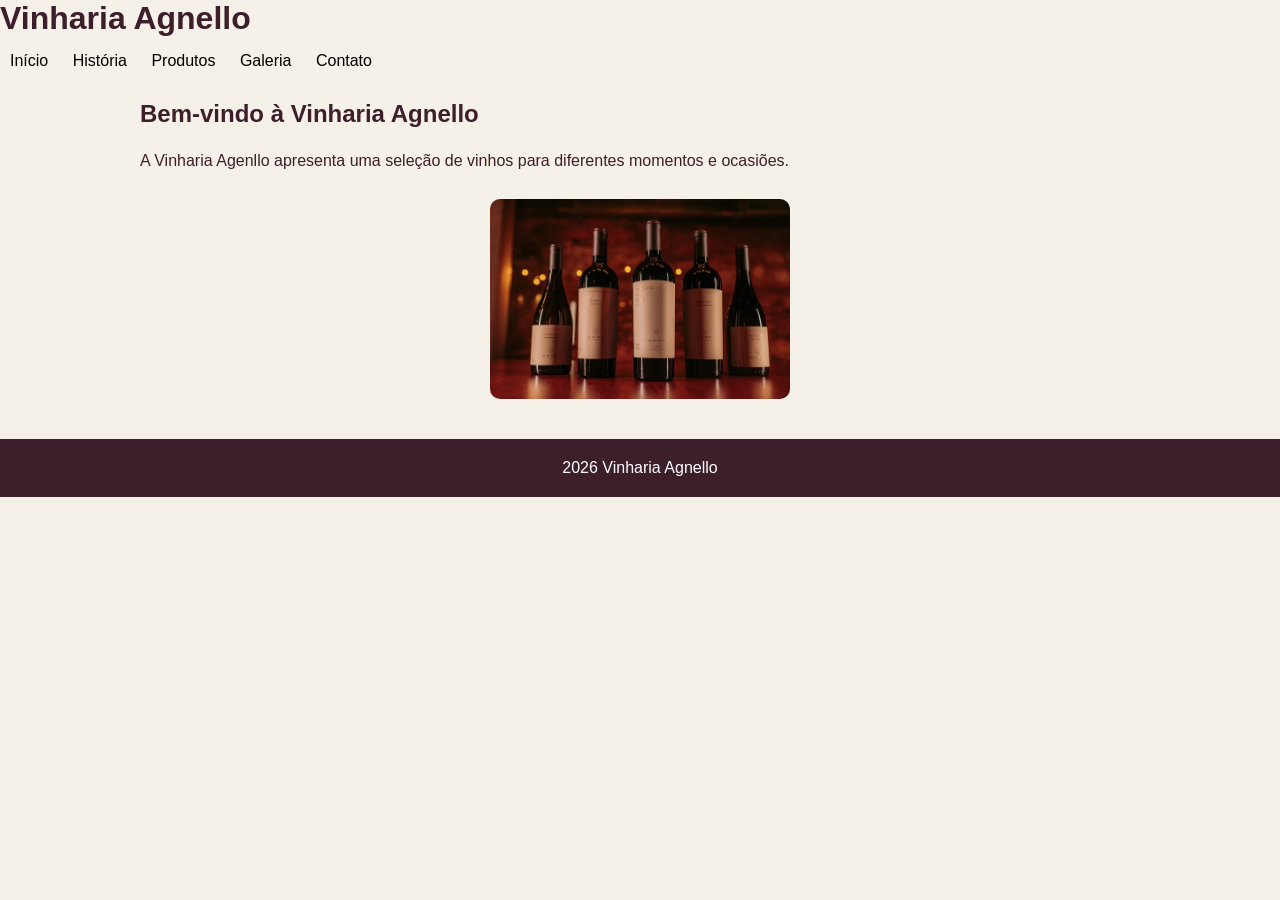
==== index.html @ 733ac4df "estrutura inicial do projeto" ====
<!DOCTYPE html>
<html lang="pt-BR">
<head>
    <meta charset="UTF-8">
    <meta name="viewport" content="width=device-width, initial-scale=1.0">
  
    <meta name="description" content ="Conheça a Vinharia Agnello e seus vinhos.">
    <meta name="keywords" content="vinho, vinharia, vinhos, Vinharia Agnello">

    <title>Vinharia Agnello</title>

    <link rel="stylesheet" href="src/css/style.css">
</head>
<body>
    <header>
        <h1>Vinharia Agnello</h1>

        <nav>
            <a href="index.html">Início</a>
            <a href="src/pages/historia.html">História</a>
            <a href="src/pages/produtos.html">Produtos</a>
            <a href="src/pages/galeria.html">Galeria</a>
            <a href="src/pages/contato.html">Contato</a>

        </nav>
    </header>

    <main>

        <section id="Inicio">

            <h2>Bem-vindo à Vinharia Agnello</h2>

            <p>
                A Vinharia Agenllo apresenta uma seleção de vinhos para diferentes momentos e ocasiões.
            </p>

            <img src="src/assets/imgs/vinho.jpg" alt="Garrafas de vinho">

        </section>

    </main>

    <footer>2026 Vinharia Agnello</footer>

</body>

</html>
---- src/css/style.css ----
* {
    box-sizing: border-box
}

body {
    margin:0;
    font-family: Arial, sans-serif;
    background-color: #f5f0e8;
    color: #3d1f2b
}

hearder {
    background-color: #3d1f2b;
    color: white;
    padding: 25px;
    text-align: center;
}

inicio{
    text-align: center;
}

nav {
margin-top: 15px;
}

nav a {
    color: black;
    text-decoration: none;
    margin: 0 10px;
}

nav a:hover {
    text-decoration: underline;
}

main {
    width: 80%;
    max-width: 1000px;
    margin: 30px auto;
}

selection {
    background-color: white;
    padding: 30px;
    border-radius: 12px;
    text-align: center;
}

h1 {
    margin: 0;
}

h2 {
    margin-top: 0;
}

p{
    line-height: 1.6;
}
img{
    display: block;
    width: 300px;
    max-width: 100%;
    margin: 25px auto;
    border-radius: 10px;
}

footer{
    background-color: #3d1f2b;
    color: white;
    text-align: center;
    padding: 20px;
    margin-top: 40px;
}
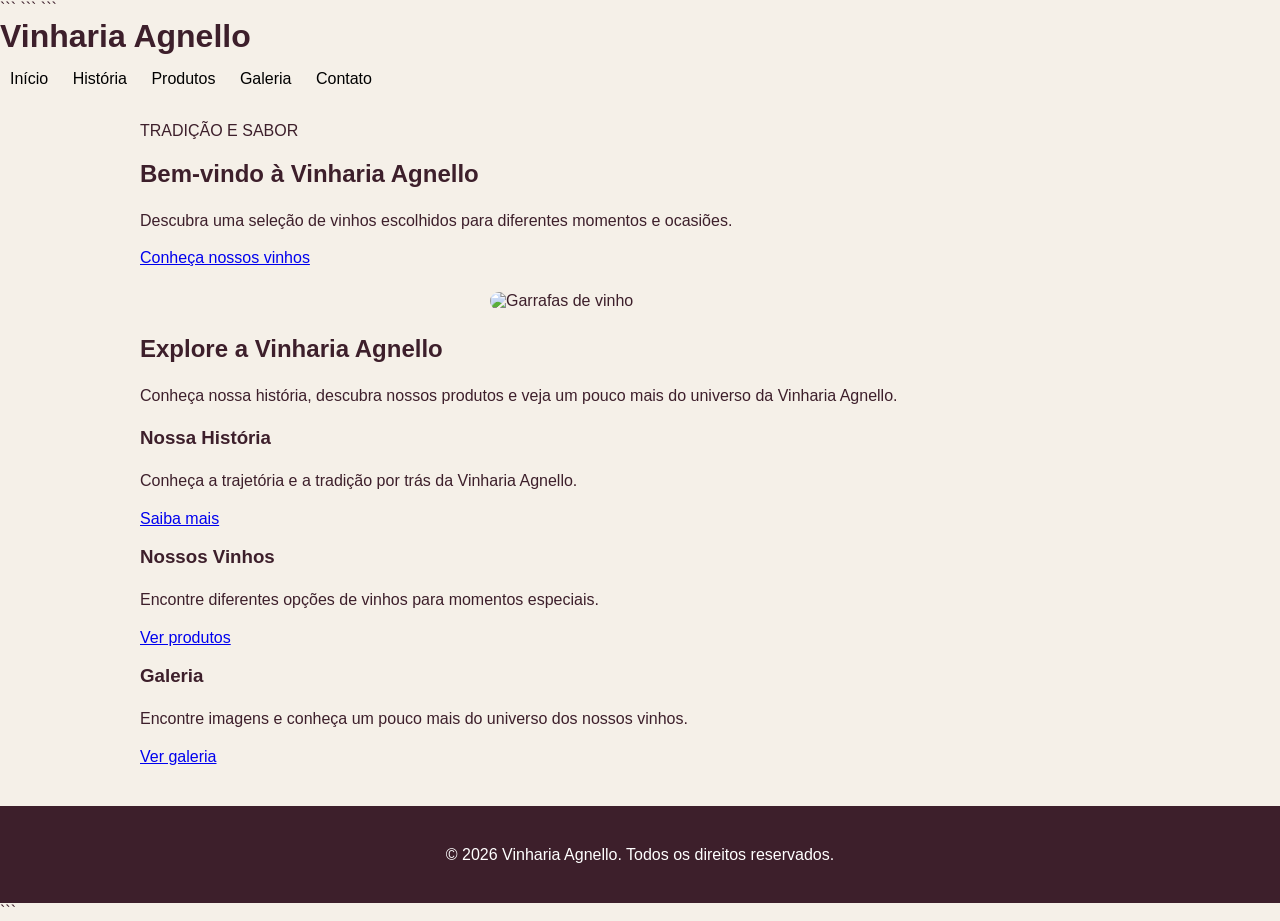
==== commit becaee45: "estrutura index" ====
--- a/index.html
+++ b/index.html
@@ -1,48 +1,146 @@
 <!DOCTYPE html>
+
 <html lang="pt-BR">
+
 <head>
-    <meta charset="UTF-8">
-    <meta name="viewport" content="width=device-width, initial-scale=1.0">
-  
-    <meta name="description" content ="Conheça a Vinharia Agnello e seus vinhos.">
-    <meta name="keywords" content="vinho, vinharia, vinhos, Vinharia Agnello">
 
-    <title>Vinharia Agnello</title>
+```
+<meta charset="UTF-8">
 
-    <link rel="stylesheet" href="src/css/style.css">
+<meta name="viewport" content="width=device-width, initial-scale=1.0">
+
+<meta name="description" content="Conheça a Vinharia Agnello e seus vinhos.">
+
+<meta name="keywords" content="vinho, vinharia, vinhos, Vinharia Agnello">
+
+<title>Vinharia Agnello</title>
+
+<link rel="stylesheet" href="src/css/style.css">
+```
+
 </head>
+
 <body>
-    <header>
-        <h1>Vinharia Agnello</h1>
 
-        <nav>
-            <a href="index.html">Início</a>
-            <a href="src/pages/historia.html">História</a>
-            <a href="src/pages/produtos.html">Produtos</a>
-            <a href="src/pages/galeria.html">Galeria</a>
-            <a href="src/pages/contato.html">Contato</a>
+```
+<header>
 
-        </nav>
-    </header>
+    <h1>Vinharia Agnello</h1>
 
-    <main>
+    <nav>
 
-        <section id="Inicio">
+        <a href="index.html">Início</a>
+        <a href="src/pages/historia.html">História</a>
+        <a href="src/pages/produtos.html">Produtos</a>
+        <a href="src/pages/galeria.html">Galeria</a>
+        <a href="src/pages/contato.html">Contato</a>
+
+    </nav>
+
+</header>
+
+<main>
+
+    <section id="hero">
+
+        <div class="hero-text">
+
+            <p class="subtitulo">TRADIÇÃO E SABOR</p>
 
             <h2>Bem-vindo à Vinharia Agnello</h2>
 
             <p>
-                A Vinharia Agenllo apresenta uma seleção de vinhos para diferentes momentos e ocasiões.
+                Descubra uma seleção de vinhos escolhidos
+                para diferentes momentos e ocasiões.
             </p>
 
-            <img src="src/assets/imgs/vinho.jpg" alt="Garrafas de vinho">
+            <a class="botao" href="src/pages/produtos.html">
+                Conheça nossos vinhos
+            </a>
 
-        </section>
+        </div>
 
-    </main>
+        <div class="hero-imagem">
 
-    <footer>2026 Vinharia Agnello</footer>
+            <img src="src/assets/imgs/vinhos.jpg" alt="Garrafas de vinho">
+
+        </div>
+
+    </section>
+
+
+    <section class="destaques">
+
+        <h2>Explore a Vinharia Agnello</h2>
+
+        <p class="descricao">
+            Conheça nossa história, descubra nossos produtos
+            e veja um pouco mais do universo da Vinharia Agnello.
+        </p>
+
+
+        <div class="cards">
+
+            <article class="card">
+
+                <h3>Nossa História</h3>
+
+                <p>
+                    Conheça a trajetória e a tradição por trás
+                    da Vinharia Agnello.
+                </p>
+
+                <a href="src/pages/historia.html">
+                    Saiba mais
+                </a>
+
+            </article>
+
+
+            <article class="card">
+
+                <h3>Nossos Vinhos</h3>
+
+                <p>
+                    Encontre diferentes opções de vinhos
+                    para momentos especiais.
+                </p>
+
+                <a href="src/pages/produtos.html">
+                    Ver produtos
+                </a>
+
+            </article>
+
+
+            <article class="card">
+
+                <h3>Galeria</h3>
+
+                <p>
+                    Encontre imagens e conheça um pouco mais
+                    do universo dos nossos vinhos.
+                </p>
+
+                <a href="src/pages/galeria.html">
+                    Ver galeria
+                </a>
+
+            </article>
+
+        </div>
+
+    </section>
+
+</main>
+
+<footer>
+
+    <p>© 2026 Vinharia Agnello. Todos os direitos reservados.</p>
+
+</footer>
+```
 
 </body>
 
-</html>+</html>
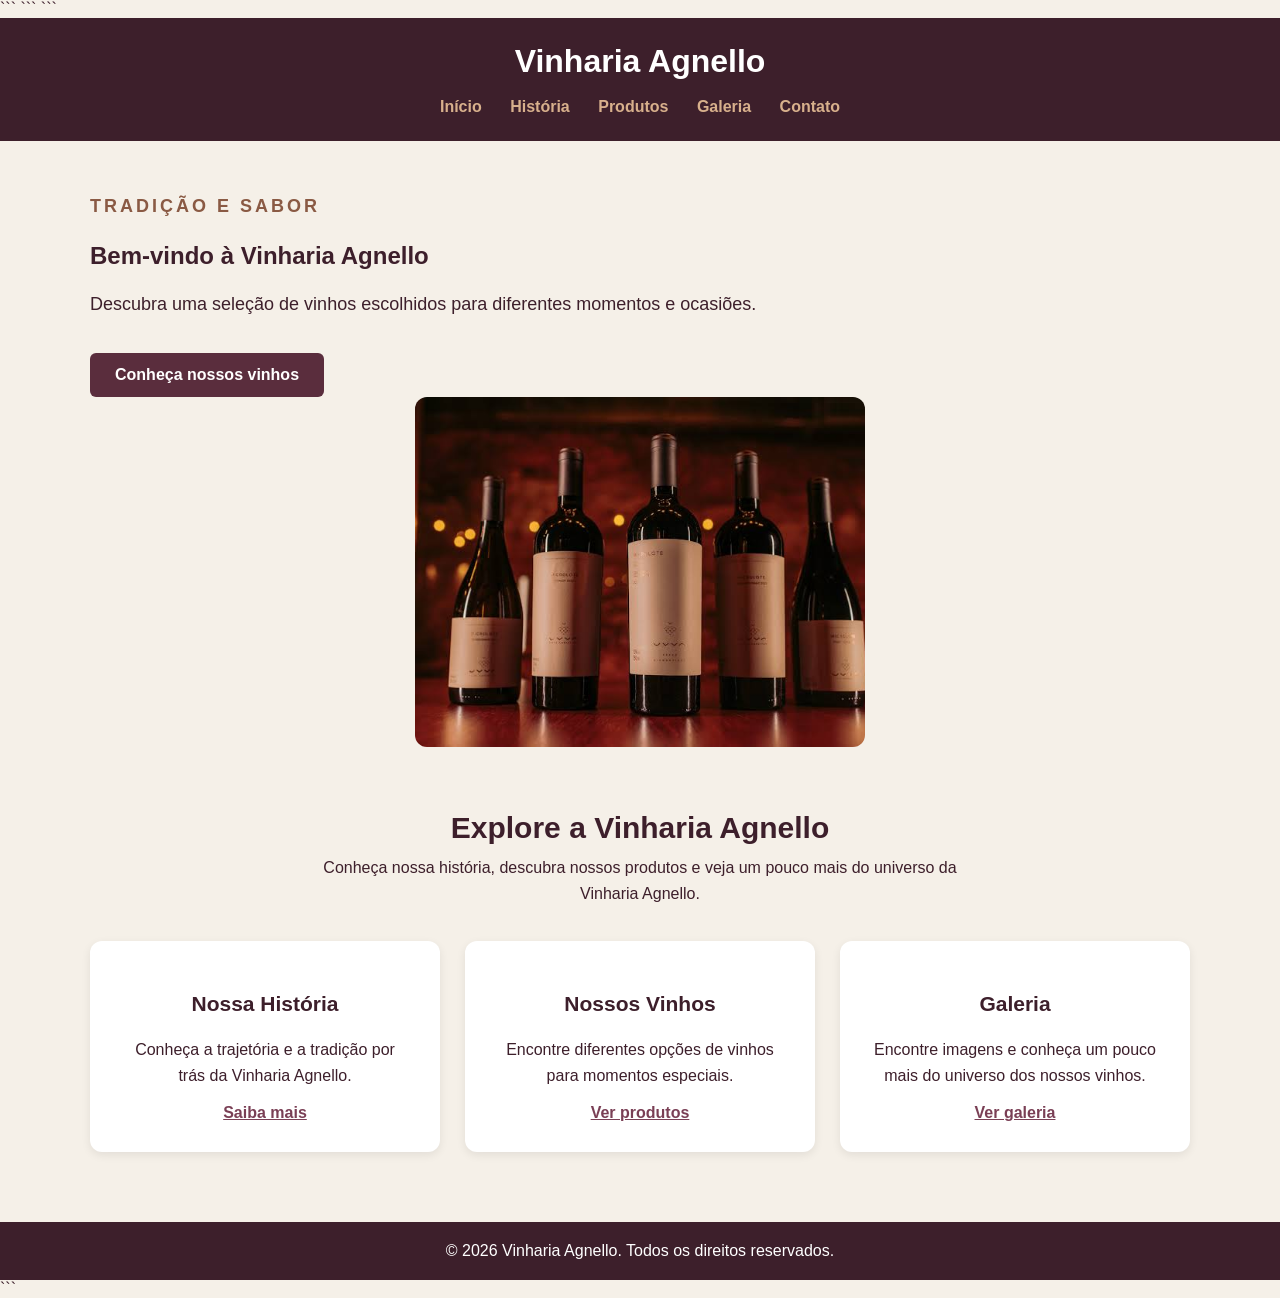
==== commit 336adff4: "fix: corrige e ajusta páginas HTML" ====
--- a/index.html
+++ b/index.html
@@ -62,7 +62,7 @@
 
         <div class="hero-imagem">
 
-            <img src="src/assets/imgs/vinhos.jpg" alt="Garrafas de vinho">
+            <img src="src/assets/imgs/vinho.jpg" alt="Garrafas de vinho">
 
         </div>
 
--- a/src/css/style.css
+++ b/src/css/style.css
@@ -1,75 +1,173 @@
 * {
-    box-sizing: border-box
+box-sizing: border-box;
 }
 
 body {
-    margin:0;
-    font-family: Arial, sans-serif;
-    background-color: #f5f0e8;
-    color: #3d1f2b
+margin: 0;
+font-family: Arial, sans-serif;
+background-color: #f5f0e8;
+color: #3d1f2b;
 }
-
-hearder {
-    background-color: #3d1f2b;
-    color: white;
-    padding: 25px;
+/* CABEÇALHO */
+header {
+background-color: #3d1f2b;
+color: white;
+padding: 25px;
+text-align: center;
+}
+h1 {
+margin: 0;
+font-size: 32px;
+}
+nav {
+margin-top: 18px;
+}
+nav a {
+color: white;
+text-decoration: none;
+margin: 0 12px;
+font-weight: bold;
+}
+nav a {
+color: #d8b08c;
+}
+/* CONTEÚDO PRINCIPAL */
+main {
+width: 90%;
+max-width: 1100px;
+margin: 50px auto;
+}
+/* ÁREA PRINCIPAL */
+.hero {
+background-color: white;
+border-radius: 15px;
+padding: 50px;
+display: flex;
+align-items: center;
+justify-content: space-between;
+gap: 50px;
+box-shadow: 0 4px 15px rgba(0, 0, 0, 0.1);
+}
+.hero-text {
+flex: 1;
+}
+.subtitulo {
+font-size: 14px;
+font-weight: bold;
+letter-spacing: 3px;
+color: #8a5a44;
+margin-bottom: 15px;
+}
+.hero h2 {
+font-size: 42px;
+margin: 0 0 20px;
+color: #3d1f2b;
+}
+.hero-text p {
+line-height: 1.7;
+font-size: 18px;
+}
+/* IMAGEM PRINCIPAL */
+.hero-imagem {
+flex: 1;
+text-align: center;
+}
+.hero-imagem img {
+width: 100%;
+max-width: 450px;
+height: 350px;
+object-fit: cover;
+border-radius: 12px;
+}
+/* BOTÃO */
+.botao {
+display: inline-block;
+margin-top: 15px;
+padding: 13px 25px;
+background-color: #3d1f2b;
+color: white;
+text-decoration: none;
+border-radius: 6px;
+font-weight: bold;
+}
+.botao {
+background-color: #5a2d3d;
+}
+/* DESTAQUES */
+.destaques {
+text-align: center;
+margin-top: 60px;
+}
+.destaques h2 {
+font-size: 30px;
+margin-bottom: 10px;
+}
+.descricao {
+max-width: 650px;
+margin: 0 auto 35px;
+line-height: 1.6;
+}
+/* CARDS */
+.cards {
+display: flex;
+justify-content: center;
+gap: 25px;
+}
+.card {
+background-color: white;
+padding: 30px;
+border-radius: 12px;
+flex: 1;
+box-shadow: 0 3px 10px rgba(0, 0, 0, 0.08);
+}
+.card h3 {
+color: #3d1f2b;
+font-size: 21px;
+}
+.card p {
+line-height: 1.6;
+}
+.card a {
+color: #7a3f55;
+font-weight: bold;
+text-decoration: none;
+}
+.card a {
+text-decoration: underline;
+}
+/* RODAPÉ */
+footer {
+background-color: #3d1f2b;
+color: white;
+text-align: center;
+padding: 20px;
+margin-top: 70px;
+}
+footer p {
+margin: 0;
+}
+/* CELULAR */
+@media (max-width: 700px) {
+.hero {
+    flex-direction: column;
+    padding: 30px;
     text-align: center;
 }
 
-inicio{
-    text-align: center;
+.hero h2 {
+    font-size: 32px;
 }
 
-nav {
-margin-top: 15px;
+.hero-imagem img {
+    height: 280px;
+}
+
+.cards {
+    flex-direction: column;
 }
 
 nav a {
-    color: black;
-    text-decoration: none;
-    margin: 0 10px;
+    display: inline-block;
+    margin: 7px;
 }
-
-nav a:hover {
-    text-decoration: underline;
-}
-
-main {
-    width: 80%;
-    max-width: 1000px;
-    margin: 30px auto;
-}
-
-selection {
-    background-color: white;
-    padding: 30px;
-    border-radius: 12px;
-    text-align: center;
-}
-
-h1 {
-    margin: 0;
-}
-
-h2 {
-    margin-top: 0;
-}
-
-p{
-    line-height: 1.6;
-}
-img{
-    display: block;
-    width: 300px;
-    max-width: 100%;
-    margin: 25px auto;
-    border-radius: 10px;
-}
-
-footer{
-    background-color: #3d1f2b;
-    color: white;
-    text-align: center;
-    padding: 20px;
-    margin-top: 40px;
 }
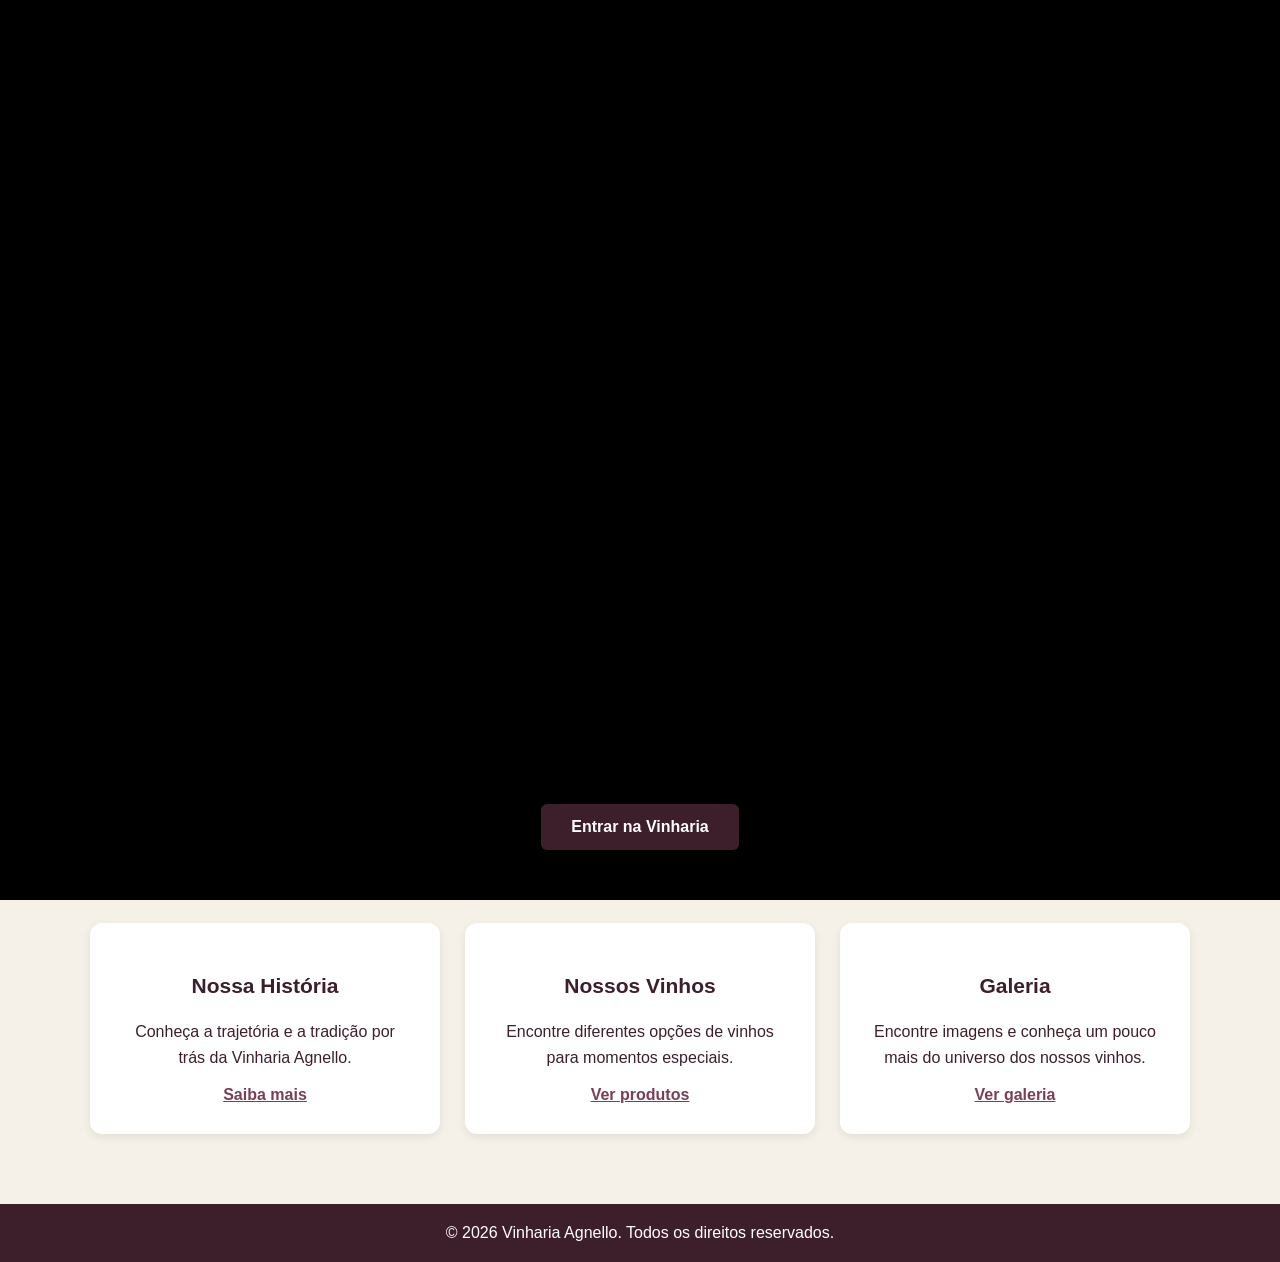
==== commit f3c9bc34: "add video" ====
--- a/index.html
+++ b/index.html
@@ -4,7 +4,6 @@
 
 <head>
 
-```
 <meta charset="UTF-8">
 
 <meta name="viewport" content="width=device-width, initial-scale=1.0">
@@ -16,13 +15,19 @@
 <title>Vinharia Agnello</title>
 
 <link rel="stylesheet" href="src/css/style.css">
-```
 
 </head>
 
 <body>
 
-```
+<div id="intro">
+
+        <video id="videoIntro" playsinline>
+            <source src="src/assets/videos/video-vinharia.mp4" type="video/mp4">
+        </video>
+        <button id="btnEntrar">Entrar na Vinharia</button>
+</div>
+
 <header>
 
     <h1>Vinharia Agnello</h1>
@@ -139,7 +144,8 @@
     <p>© 2026 Vinharia Agnello. Todos os direitos reservados.</p>
 
 </footer>
-```
+
+<script src="src/js/script.js"></script>
 
 </body>
 
--- a/src/css/style.css
+++ b/src/css/style.css
@@ -8,7 +8,7 @@
 background-color: #f5f0e8;
 color: #3d1f2b;
 }
-/* CABEÇALHO */
+
 header {
 background-color: #3d1f2b;
 color: white;
@@ -31,13 +31,13 @@
 nav a {
 color: #d8b08c;
 }
-/* CONTEÚDO PRINCIPAL */
+
 main {
 width: 90%;
 max-width: 1100px;
 margin: 50px auto;
 }
-/* ÁREA PRINCIPAL */
+
 .hero {
 background-color: white;
 border-radius: 15px;
@@ -67,7 +67,7 @@
 line-height: 1.7;
 font-size: 18px;
 }
-/* IMAGEM PRINCIPAL */
+
 .hero-imagem {
 flex: 1;
 text-align: center;
@@ -79,7 +79,7 @@
 object-fit: cover;
 border-radius: 12px;
 }
-/* BOTÃO */
+
 .botao {
 display: inline-block;
 margin-top: 15px;
@@ -93,7 +93,7 @@
 .botao {
 background-color: #5a2d3d;
 }
-/* DESTAQUES */
+
 .destaques {
 text-align: center;
 margin-top: 60px;
@@ -107,7 +107,7 @@
 margin: 0 auto 35px;
 line-height: 1.6;
 }
-/* CARDS */
+
 .cards {
 display: flex;
 justify-content: center;
@@ -135,7 +135,7 @@
 .card a {
 text-decoration: underline;
 }
-/* RODAPÉ */
+
 footer {
 background-color: #3d1f2b;
 color: white;
@@ -146,7 +146,39 @@
 footer p {
 margin: 0;
 }
-/* CELULAR */
+
+#intro {
+    position: fixed;
+    top: 0;
+    left: 0;
+    width: 100%;
+    height: 100vh;
+    background-color: black;
+    z-index: 9999;
+    display: flex;
+    align-items: center;
+    justify-content: center;
+}
+
+#intro video {
+    width: 100%;
+    height: 100%;
+    object-fit: cover;
+}
+
+#btnEntrar {
+    position: absolute;
+    bottom: 50px;
+    padding: 14px 30px;
+    background-color: #3d1f2b;
+    color: white;
+    border: none;
+    border-radius: 6px;
+    font-size: 16px;
+    font-weight: bold;
+    cursor: pointer;
+}
+
 @media (max-width: 700px) {
 .hero {
     flex-direction: column;
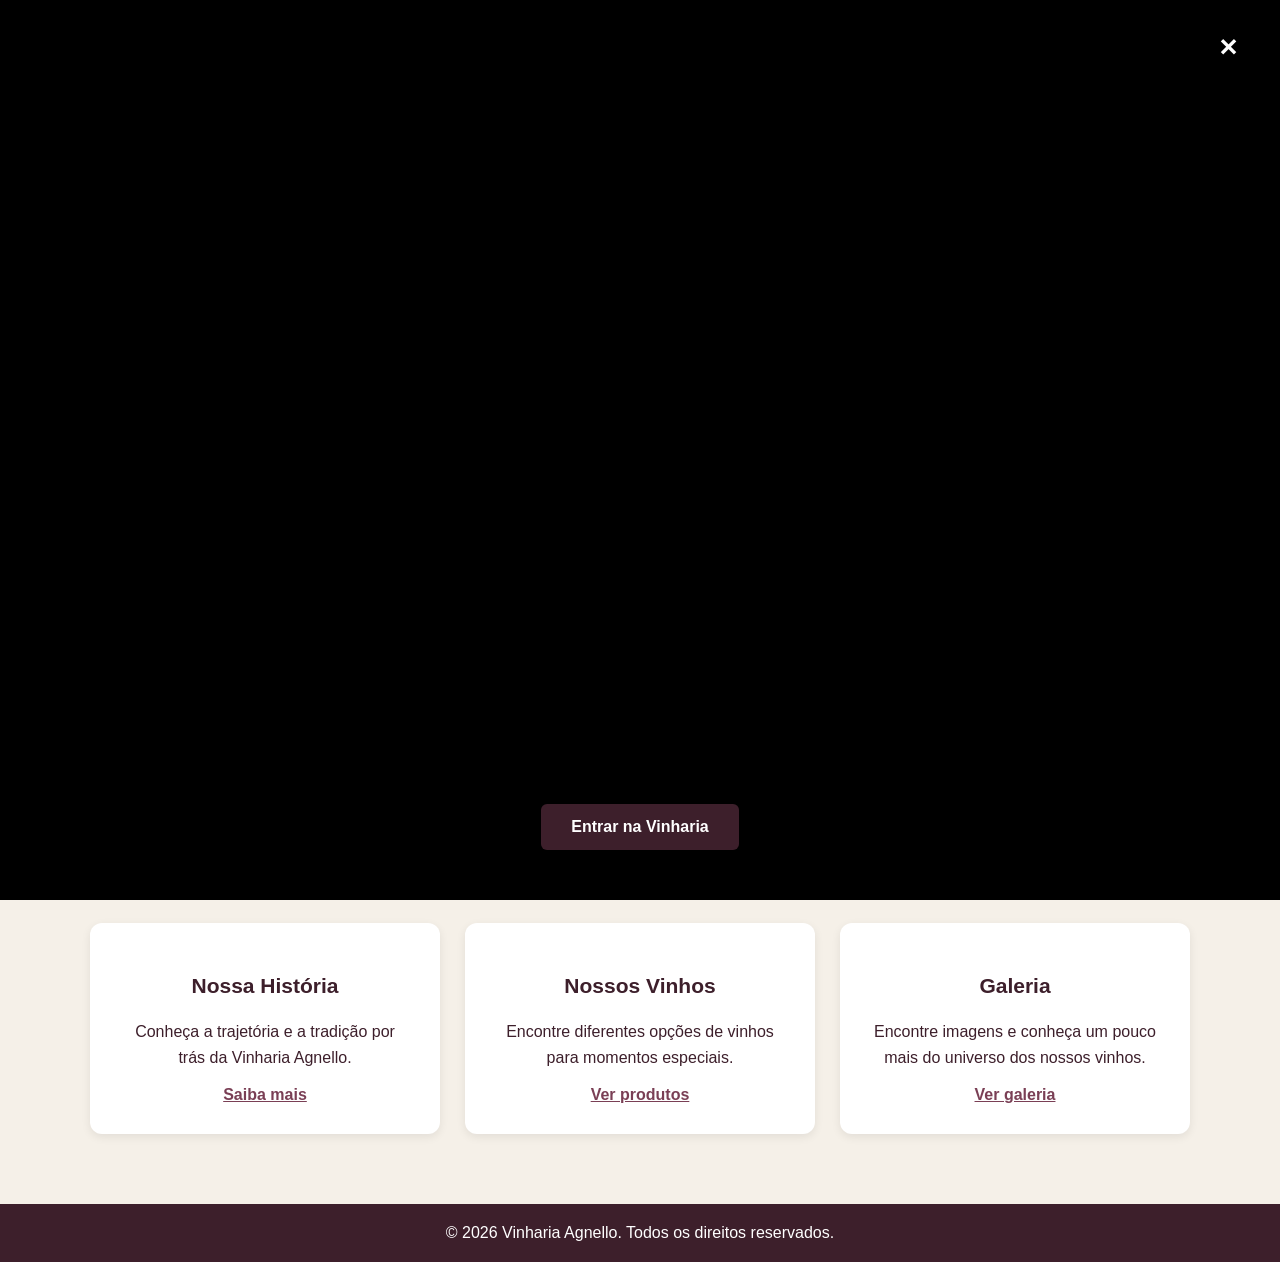
==== commit 551c7bb2: "adiciona botao de fechar ao video" ====
--- a/index.html
+++ b/index.html
@@ -25,6 +25,7 @@
         <video id="videoIntro" playsinline>
             <source src="src/assets/videos/video-vinharia.mp4" type="video/mp4">
         </video>
+        <button id="btnFechar">✕</button>
         <button id="btnEntrar">Entrar na Vinharia</button>
 </div>
 
--- a/src/css/style.css
+++ b/src/css/style.css
@@ -202,4 +202,143 @@
     display: inline-block;
     margin: 7px;
 }
+}
+
+.imagem-produto {
+    width: 350px;
+    height: 250px;
+    object-fit: cover;
+    border-radius: 10px;
+    display: block;
+    margin: 15px auto;
+}
+
+.galeria-imagens {
+    display: flex;
+    flex-wrap: wrap;
+    justify-content: center;
+    gap: 20px;
+}
+
+.imagem-galeria {
+    width: 300px;
+    height: 220px;
+    object-fit: cover;
+    border-radius: 10px;
+}
+
+.imagem-contato {
+    width: 500px;
+    height: 300px;
+    object-fit: cover;
+    border-radius: 10px;
+    display: block;
+    margin: 20px auto;
+}
+
+/* FORMULÁRIO DE CONTATO */
+
+.formulario-contato {
+    background-color: white;
+    max-width: 700px;
+    margin: 40px auto;
+    padding: 35px;
+    border-radius: 12px;
+    box-shadow: 0 3px 12px rgba(0, 0, 0, 0.08);
+}
+
+.formulario-contato h3 {
+    color: #3d1f2b;
+    font-size: 26px;
+    margin-top: 0;
+    margin-bottom: 10px;
+}
+
+.texto-formulario {
+    line-height: 1.6;
+    margin-bottom: 30px;
+}
+
+.campo {
+    display: flex;
+    flex-direction: column;
+    margin-bottom: 20px;
+}
+
+.campo label {
+    color: #3d1f2b;
+    font-weight: bold;
+    margin-bottom: 8px;
+}
+
+.campo input,
+.campo textarea {
+    width: 100%;
+    padding: 13px;
+    border: 1px solid #d8b08c;
+    border-radius: 6px;
+    font-family: Arial, sans-serif;
+    font-size: 15px;
+    background-color: #fdfbf8;
+    color: #3d1f2b;
+}
+
+.campo input:focus,
+.campo textarea:focus {
+    outline: none;
+    border-color: #7a3f55;
+    box-shadow: 0 0 0 2px rgba(122, 63, 85, 0.15);
+}
+
+.campo textarea {
+    resize: vertical;
+}
+
+.botao-enviar {
+    width: 100%;
+    padding: 14px;
+    background-color: #3d1f2b;
+    color: white;
+    border: none;
+    border-radius: 6px;
+    font-size: 16px;
+    font-weight: bold;
+    cursor: pointer;
+    transition: 0.3s;
+}
+
+.botao-enviar:hover {
+    background-color: #5a2d3d;
+}
+
+#btnFechar {
+    position: absolute;
+    top: 25px;
+    right: 30px;
+    z-index: 10;
+
+    width: 45px;
+    height: 45px;
+
+    border: none;
+    border-radius: 50%;
+
+    background-color: rgba(0, 0, 0, 0.6);
+    color: white;
+
+    font-size: 24px;
+    font-weight: bold;
+
+    cursor: pointer;
+
+    display: flex;
+    align-items: center;
+    justify-content: center;
+
+    transition: background-color 0.2s, transform 0.2s;
+}
+
+#btnFechar:hover {
+    background-color: rgba(61, 31, 43, 0.9);
+    transform: scale(1.08);
 }
